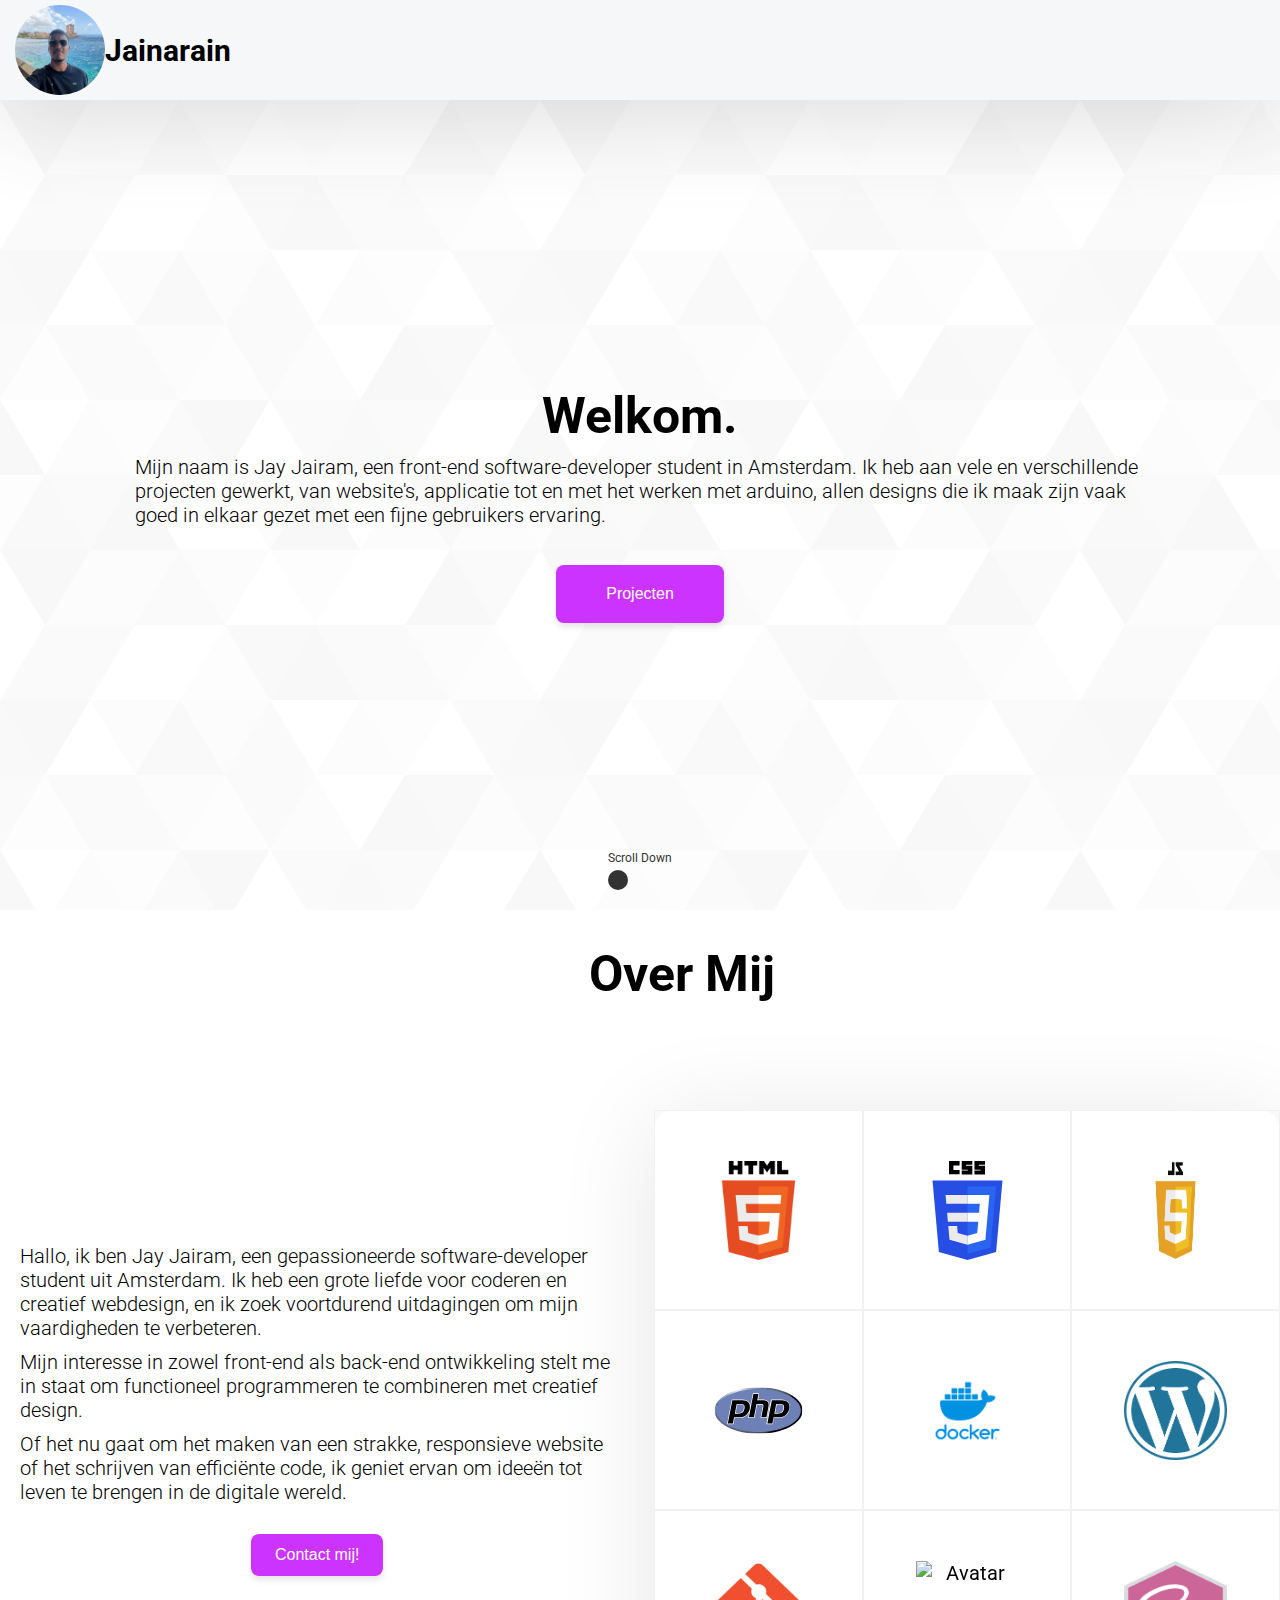
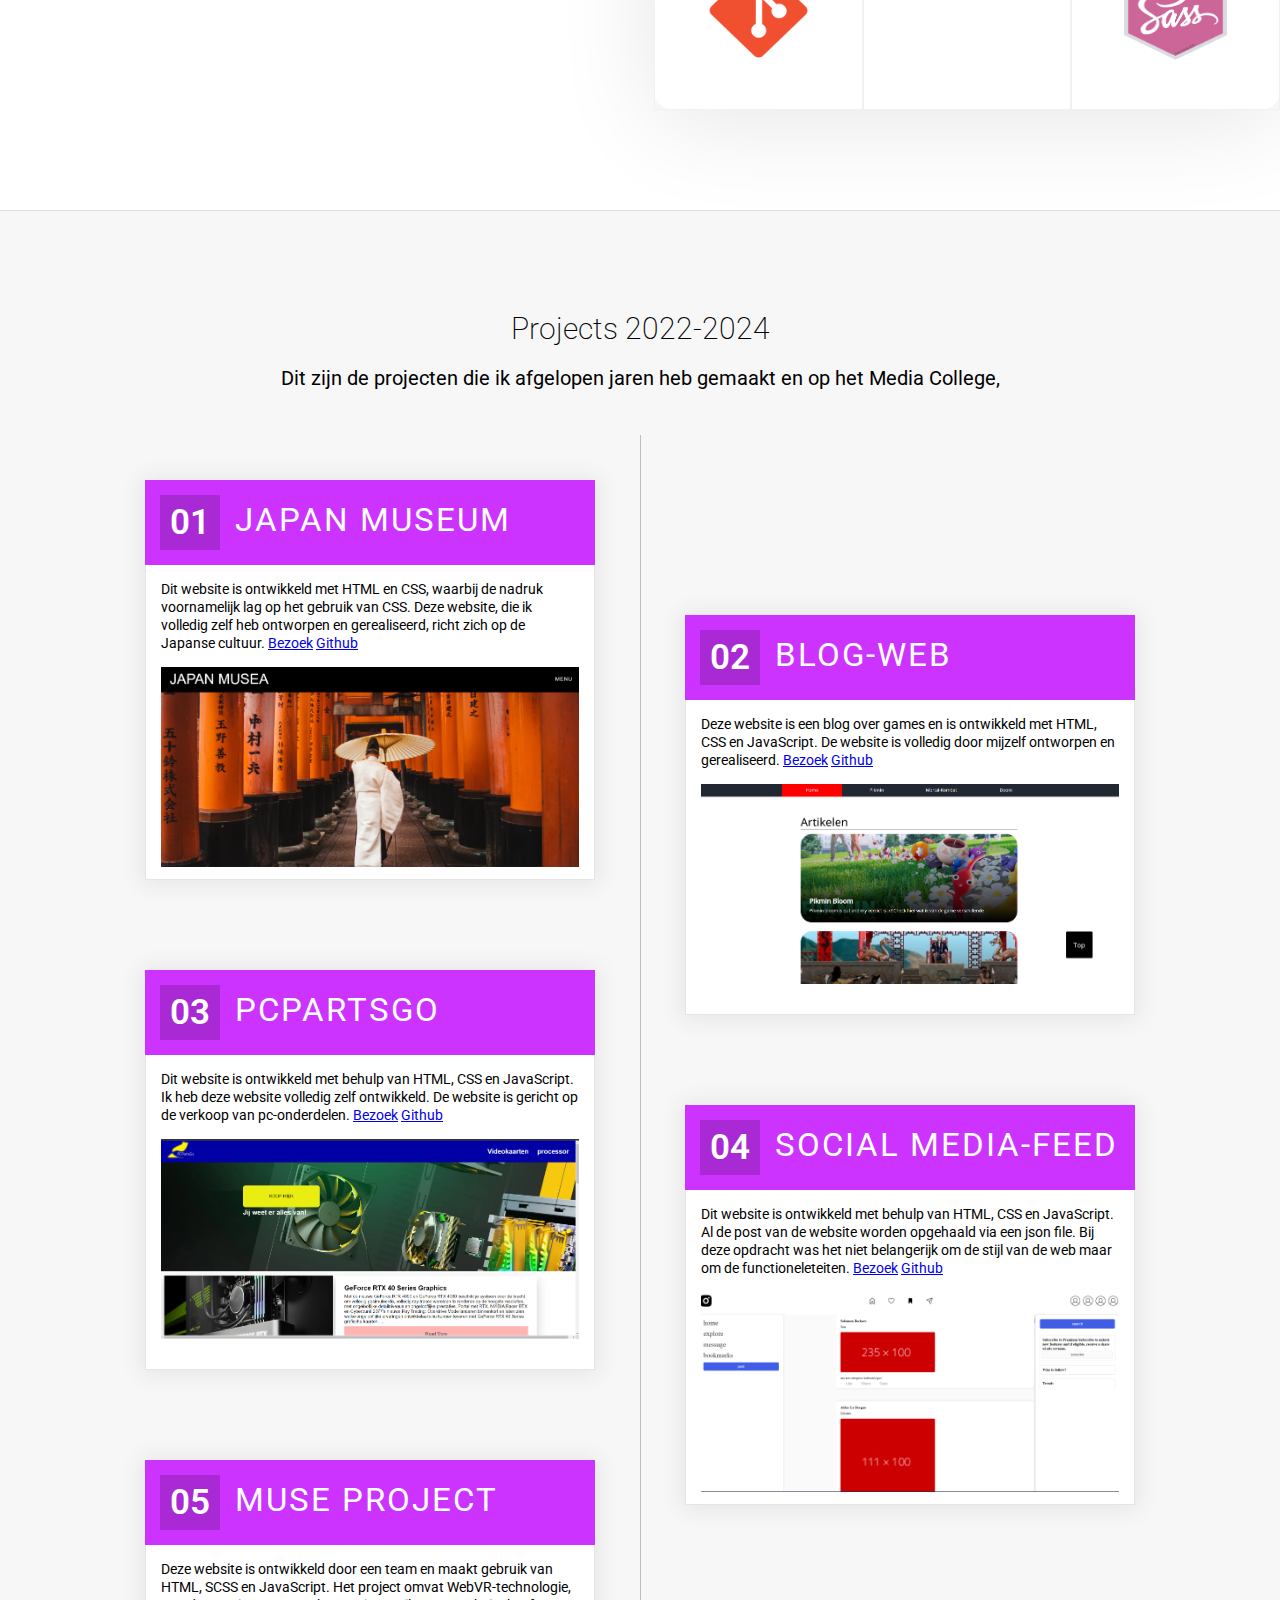
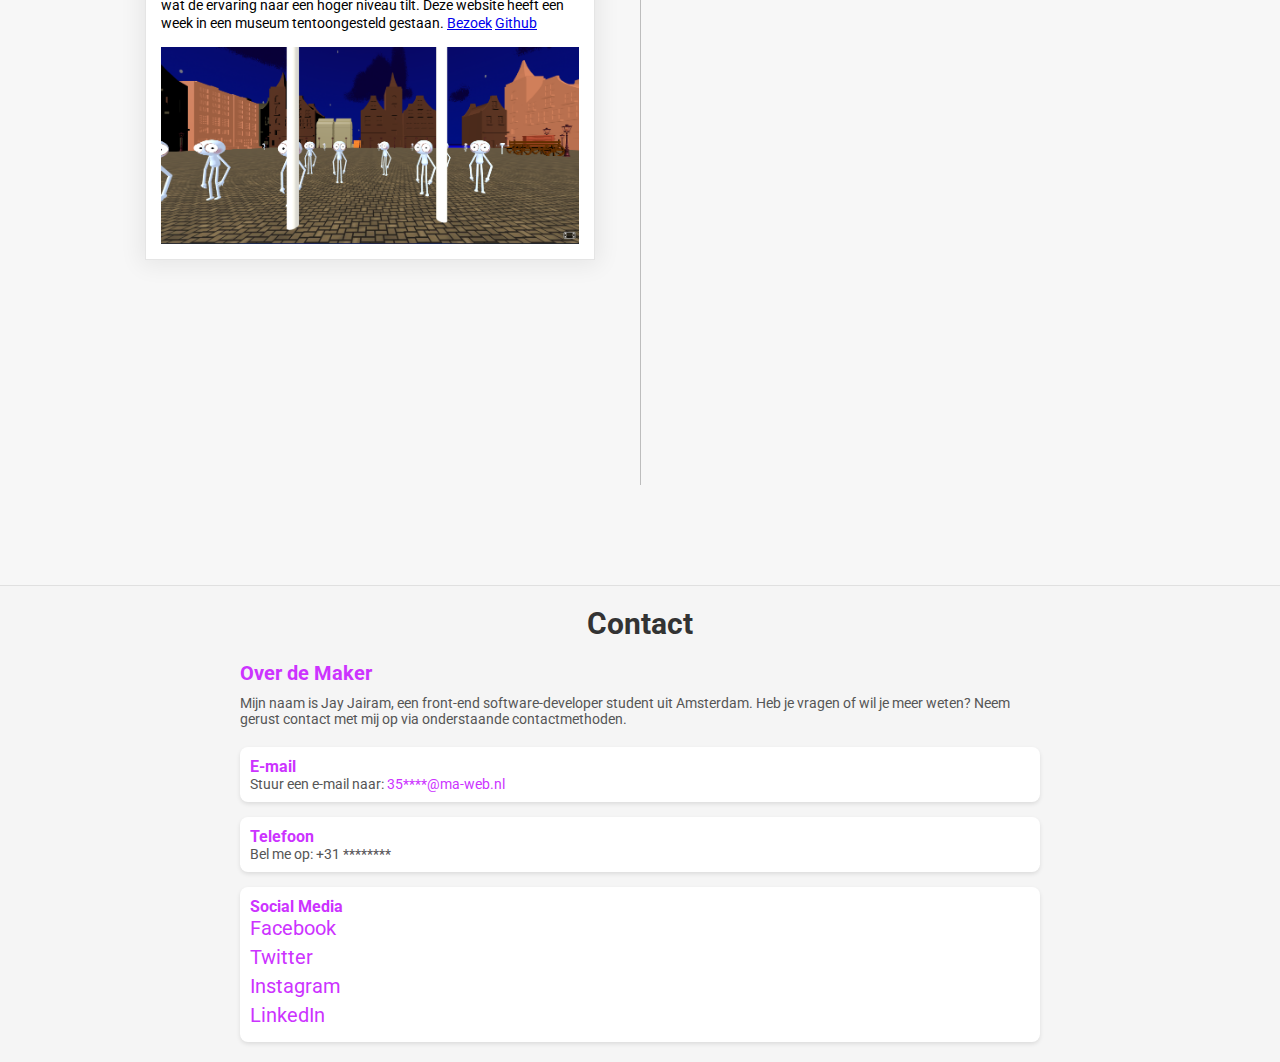
==== JayJairam/index.html @ f165e3ad "update" ====
<!DOCTYPE html>
<html lang="nl">

<head>
    <meta charset="UTF-8">
    <meta name="viewport" content="width=device-width, initial-scale=1.0">
    <title>home</title>
    <link rel="stylesheet" href="style/style.css">
    <link rel="preconnect" href="https://fonts.googleapis.com">
    <link rel="preconnect" href="https://fonts.gstatic.com" crossorigin>
    <link
        href="https://fonts.googleapis.com/css2?family=Roboto:ital,wght@0,100;0,300;0,400;0,500;0,700;0,900;1,100;1,300;1,400;1,500;1,700;1,900&display=swap"
        rel="stylesheet">
    <script defer src="js/app.js"></script>
</head>

<body>
    <header>
        <img class="header--pfpic" src="img/pfpics porto.jpg" alt="">
        <h1 class="header--name">Jainarain</h1>
        <nav>
            <a href="#section1">Home</a>
            <a href="#section2">Over mij</a>
            <a href="#section3">Projecten</a>
            <a href="#section4">Contact</a>
        </nav>
    </header>

    <div class="home-background">
        <section id="section1" class="home">
            <h2 class="home--title">Welkom.</h2>
            <div class="home-txt">
                <p>
                    Mijn naam is Jay Jairam, een front-end software-developer student in Amsterdam.
                    Ik heb aan vele en verschillende projecten gewerkt, van website's,
                    applicatie tot en met het werken met arduino,
                    allen designs die ik maak zijn vaak goed in elkaar gezet met een fijne gebruikers ervaring.
                </p>
            </div>

            <a href="#section3"><button class="home--button">Projecten</button></a>

            <div class="scroll-indicator">
                <span>Scroll Down</span>
                <div class="ball"></div>
            </div>
        </section>
    </div>

    <section id="section2" class="AboutMe">
        <h2 class="AboutMe--title">Over Mij</h2>
        <div class="skills personel-info">
            <p>Hallo, ik ben Jay Jairam,
                een gepassioneerde software-developer student uit Amsterdam.
                Ik heb een grote liefde voor coderen en creatief webdesign,
                en ik zoek voortdurend uitdagingen om mijn vaardigheden te verbeteren.
            </p>
            <p>Mijn interesse in zowel front-end als back-end ontwikkeling stelt me in staat om functioneel programmeren
                te combineren met creatief design.</p>
            <p>Of het nu gaat om het maken van een strakke,
                responsieve website of het schrijven van efficiënte code,
                ik geniet ervan om ideeën tot leven te brengen in de digitale wereld.
            </p>
            <a href="#section4"><button class="AboutMe--button">Contact mij!</button></a>
        </div>

        <div class="skills flipcards">
            <div class="flip-card">
                <div class="flip-card-inner">
                    <div class="flip-card-front">
                        <img src="img/logo/HTML5_logo_and_wordmark.svg.png" alt="Avatar" style="width:50%;height:50%;">
                    </div>
                    <div class="flip-card-back">
                        <div class="progress-circle circle-1"><span>80%</span></div>
                    </div>
                </div>
            </div>
            <div class="flip-card">
                <div class="flip-card-inner">
                    <div class="flip-card-front">
                        <img src="img/logo/CSS3_logo_and_wordmark.svg" alt="Avatar" style="width:50%;height:50%;">
                    </div>
                    <div class="flip-card-back">
                        <div class="progress-circle circle-2"><span>80%</span></div>
                    </div>
                </div>
            </div>
            <div class="flip-card">
                <div class="flip-card-inner">
                    <div class="flip-card-front">
                        <img src="img/logo/JavaScript-Logo.png" alt="Avatar" style="width:50%;height:50%;">
                    </div>
                    <div class="flip-card-back">
                        <div class="progress-circle circle-3"><span>50%</span></div>
                    </div>
                </div>
            </div>
            <div class="flip-card">
                <div class="flip-card-inner">
                    <div class="flip-card-front">
                        <img src="img/logo/php-logo.svg" alt="Avatar" style="width:50%;height:50%;">
                    </div>
                    <div class="flip-card-back">
                        <div class="progress-circle circle-4"><span>45%</span></div>
                    </div>
                </div>
            </div>
            <div class="flip-card">
                <div class="flip-card-inner">
                    <div class="flip-card-front">
                        <img src="img/logo/docker-logo-920x920-sue-v03.png" alt="Avatar" style="width:50%;height:50%;">
                    </div>
                    <div class="flip-card-back">
                        <div class="progress-circle circle-5"><span>50%</span></div>
                    </div>
                </div>
            </div>
            <div class="flip-card">
                <div class="flip-card-inner">
                    <div class="flip-card-front">
                        <img src="img/logo/images.png" alt="Avatar" style="width:50%;height:50%;">
                    </div>
                    <div class="flip-card-back">
                        <div class="progress-circle circle-6"><span>65%</span></div>
                    </div>
                </div>
            </div>
            <div class="flip-card">
                <div class="flip-card-inner">
                    <div class="flip-card-front">
                        <img src="img/logo/Git_icon.svg.png" alt="Avatar" style="width:50%;height:50%;">
                    </div>
                    <div class="flip-card-back">
                        <div class="progress-circle circle-7"><span>80%</span></div>
                    </div>
                </div>
            </div>
            <div class="flip-card">
                <div class="flip-card-inner">
                    <div class="flip-card-front">
                        <img src="/img/logo/react.png" alt="Avatar" style="width:50%;height:50%;">
                    </div>
                    <div class="flip-card-back">
                        <div class="progress-circle circle-8"><span>50%</span></div>
                    </div>
                </div>
            </div>
            <div class="flip-card">
                <div class="flip-card-inner">
                    <div class="flip-card-front">
                        <img src="img/logo/images (1).png" alt="Avatar" style="width:50%;height:50%;">
                    </div>
                    <div class="flip-card-back">
                        <div class="progress-circle circle-9"><span>80%</span></div>
                    </div>
                </div>
            </div>
        </div>
    </section>

    <section id=timeline>
        <h1>Projects 2022-2024</h1>
        <p class="leader">Dit zijn de projecten die ik afgelopen jaren heb gemaakt en op het Media College, </p>
        <div class="demo-card-wrapper">
            <div class="demo-card demo-card--step1">
                <div class="head">
                    <div class="number-box">
                        <span>01</span>
                    </div>
                    <h2> Japan museum</h2>
                </div>
                <div class="body">
                    <p>Dit website is ontwikkeld met HTML en CSS,
                        waarbij de nadruk voornamelijk lag op het gebruik van CSS.
                        Deze website, die ik volledig zelf heb ontworpen en gerealiseerd,
                        richt zich op de Japanse cultuur.
                        <a href="https://35229.hosts2.ma-cloud.nl/Landingpage/" target="_blank">Bezoek</a>
                        <a href="https://github.com/JayJairam/Front-end-Skills" target="_blank">Github</a>
                    </p>
                    <img src="img/projectenimg/japanmusea.png" alt="Graphic">
                </div>
            </div>

            <div class="demo-card demo-card--step2">
                <div class="head">
                    <div class="number-box">
                        <span>02</span>
                    </div>
                    <h2> Blog-web</h2>
                </div>
                <div class="body">
                    <p>Deze website is een blog over games en is ontwikkeld met HTML,
                        CSS en JavaScript. De website is volledig door mijzelf ontworpen en gerealiseerd.
                        <a href="https://35229.hosts2.ma-cloud.nl/Blog/" target="_blank">Bezoek</a>
                        <a href="https://github.com/JayJairam/Front-end-Skills" target="_blank">Github</a>
                    </p>
                    <img src="img/projectenimg/blog.png" alt="Graphic">
                </div>
            </div>

            <div class="demo-card demo-card--step3">
                <div class="head">
                    <div class="number-box">
                        <span>03</span>
                    </div>
                    <h2>Pcpartsgo</h2>
                </div>
                <div class="body">
                    <p>Dit website is ontwikkeld met behulp van HTML, CSS en JavaScript.
                        Ik heb deze website volledig zelf ontwikkeld.
                        De website is gericht op de verkoop van pc-onderdelen.
                        <a href="https://35229.hosts2.ma-cloud.nl/Pcpartsgo/" target="_blank">Bezoek</a>
                        <a href="https://github.com/JayJairam/webshop" target="_blank">Github</a>
                    </p>
                    <img src="img/projectenimg/pcparts.png" alt="Graphic">
                </div>
            </div>

            <div class="demo-card demo-card--step4">
                <div class="head">
                    <div class="number-box">
                        <span>04</span>
                    </div>
                    <h2>Social media-feed</h2>
                </div>
                <div class="body">
                    <p>Dit website is ontwikkeld met behulp van HTML, CSS en JavaScript.
                        Al de post van de website worden opgehaald via een json file.
                        Bij deze opdracht was het niet belangerijk om de stijl van de web maar om de functioneleteiten.
                        <a href="https://35229.hosts2.ma-cloud.nl/socialmediaweb/" target="_blank">Bezoek</a>
                        <a href="https://github.com/JayJairam/Jitter" target="_blank">Github</a>
                    </p>
                    <img src="img/projectenimg/jitter.png" alt="Graphic">
                </div>
            </div>

            <div class="demo-card demo-card--step5">
                <div class="head">
                    <div class="number-box">
                        <span>05</span>
                    </div>
                    <h2>Muse Project</h2>
                </div>
                <div class="body">
                    <p>Deze website is ontwikkeld door een team en maakt gebruik van HTML,
                        SCSS en JavaScript. Het project omvat WebVR-technologie,
                        wat de ervaring naar een hoger niveau tilt.
                        Deze website heeft een week in een museum tentoongesteld gestaan.
                        <a href="https://35229.hosts2.ma-cloud.nl/museweb/index.html" target="_blank">Bezoek</a>
                        <a href="https://github.com/seanras02/MUSE" target="_blank">Github</a>
                    </p>
                    <img src="img/projectenimg/muse.png" alt="Graphic">
                </div>
            </div>



        </div>
    </section>

    <section id="section4" class="contact">
        <h2 class="contact--title">Contact</h2>
        <div class="contact-info">
            <div class="contact-details">
                <h3>Over de Maker</h3>
                <p>Mijn naam is Jay Jairam, een front-end software-developer student uit Amsterdam. Heb je vragen of wil
                    je meer weten? Neem gerust contact met mij op via onderstaande contactmethoden.</p>
            </div>
            <div class="contact-methods">
                <div class="contact-method">
                    <h3>E-mail</h3>
                    <p>Stuur een e-mail naar: <a href="35****@ma-web.nl">35****@ma-web.nl</a></p>
                </div>
                <div class="contact-method">
                    <h3>Telefoon</h3>
                    <p>Bel me op: +31 ********</p>
                </div>
                <div class="contact-method">
                    <h3>Social Media</h3>
                    <ul>
                        <li><a href="https://facebook.com/jayjairam" target="_blank"
                                rel="noopener noreferrer">Facebook</a></li>
                        <li><a href="https://twitter.com/jayjairam" target="_blank"
                                rel="noopener noreferrer">Twitter</a></li>
                        <li><a href="https://instagram.com/jayjairam" target="_blank"
                                rel="noopener noreferrer">Instagram</a></li>
                        <li><a href="https://linkedin.com/in/jayjairam" target="_blank"
                                rel="noopener noreferrer">LinkedIn</a></li>
                    </ul>
                </div>
            </div>
        </div>
    </section>


</body>

</html>
---- JayJairam/style/style.css ----
/* Media Queries */
@media (min-width: 320px) { /* mq-xs */ }
@media (min-width: 480px) { /* mq-sm */ }
@media (min-width: 720px) { /* mq-md */ }
@media (min-width: 1000px) { /* mq-lg */ }

/* Variables */
:root {
  --background: #f7f7f7;
  --box-shadow: 0px 1px 22px 4px rgba(0, 0, 0, 0.07);
  --border: 1px solid rgba(191, 191, 191, 0.4);
  --items: 5;
  --rows: 3; /* ceil(5/2) */
  --card-height: 400px;
  --card-width: 450px;
  --inner-margin: 15px;
  --number-size: 35px;
  --stagger: 180px;
  --outer-margin: 90px;
  --marker-size: 9px;
  --steps-color: #46b8e9;
  --timeline-color: #bdbdbd;
  --container-height: calc(var(--rows) * (var(--card-height) + var(--outer-margin)) + var(--stagger));
  --container-width: calc(var(--card-width)*2 + var(--outer-margin)*3);
  --head-height: calc(var(--number-size) + 50px);
  --body-height: calc(var(--card-height) - var(--head-height));
  --marker-dist: calc(var(--card-width) + var(--outer-margin)/2 - var(--marker-size)/2);
  --color1: #cc33ff;
  --color2: #3ee9d1;
  --color3: #ce43eb;
  --color4: #4d92eb;
}




*,
*::before,
*::after {
  padding: 0;
  margin: 0;
  box-sizing: border-box;
}

html {
  font-size: 62.5%;
  font-family: "Roboto", sans-serif;
  font-weight: 400;
  font-style: normal;
  scroll-behavior: smooth;
}

body {
  font-size: 2rem;
  /* background: ; */
}

/* ------------------------------------------------------------- */
header {
  background-color: #F5F7F8;
  color: black;
  font-size: 2rem;
  display: flex;
  justify-content: space-between;
  align-items: center;
  width: 100%;
  height: 10rem;
  padding: 1.5rem;
  box-shadow: 0 10px 100px rgba(0, 0, 0, 0.2);
}

nav {
  margin-top: 10px;
}

nav a {
  color: black;
  margin: 0 15px;
  text-decoration: none;
  font-size: 2rem;
  font-weight: 300;
}

nav a:hover {
  text-decoration: underline;
}

.header--name {
  padding-right: 105rem;
  font-size: 3rem;
}

.header--pfpic {
  width: 9rem;
  height: 9rem;
  border-radius: 50%;
  object-fit: cover;

}


/* ------------------------------------------------------------- */
.home-background {
  width: 100%;
  height: 81rem;
  position: relative;
  z-index: 0;
}

.home--title{
  font-size: 5rem;
}

.home-txt{
  width: 101rem;
  height: 10rem;
  font-weight: 300;
}


.home-background::before {
  content: "";
  position: absolute;
  top: 0;
  left: 0;
  width: 100%;
  height: 100%;
  background-image: url("../img/background-main.svg");
  background-size: cover;
  background-position: center;
  background-repeat: no-repeat;
  opacity: 0.25;
  z-index: -1;
}

.home {
  width: 100%;
  height: 100%;
  position: relative;
  display: flex;
  justify-content: center;
  align-items: center;
  flex-direction: column;
  gap: 1rem;
  z-index: 1;
}

.home>* {
  position: relative;
  z-index: 2;
}

.home--button {
  background-color: #cc33ff;
  color: white;
  border: none;
  border-radius: 8px;
  padding: 20px 50px;
  font-size: 16px;
  font-weight: 500;
  cursor: pointer;
  transition: background-color 0.3s ease, box-shadow 0.3s ease;
  box-shadow: 0 4px 6px rgba(0, 0, 0, 0.1);
}

.home--button:hover {
  background-color: #d24dff;
  box-shadow: 0 6px 8px rgba(0, 0, 0, 0.15);
}

.home--button:active {
  background-color: #d966ff;
  box-shadow: 0 3px 5px rgba(0, 0, 0, 0.2);
}

.home--button:focus {
  outline: none;
}



.home-contacten{
  width: 10rem;
  height: 10rem;
  background: red;
}

/* bouncy ball */
.scroll-indicator {
  position: absolute;
  bottom: 2rem;
  left: 50%;
  transform: translateX(-50%);
  text-align: center;
  font-size: 1rem;
  color: #333;
  cursor: pointer;
  animation: bounce 2s infinite;
}

.scroll-indicator span {
  display: block;
  margin-bottom: 0.5rem;
  font-size: 1.2rem;
}


.scroll-indicator .ball {
  width: 20px;
  height: 20px;
  background-color: #333;
  border-radius: 50%;
  animation: ball-bounce 1.5s infinite;
}


@keyframes ball-bounce {

  0%,
  20%,
  50%,
  80%,
  100% {
    transform: translateY(0);
  }

  40% {
    transform: translateY(15px);
  }

  60% {
    transform: translateY(7px);
  }
}

@keyframes bounce {

  0%,
  20%,
  50%,
  80%,
  100% {
    transform: translateX(-50%) translateY(0);
  }

  40% {
    transform: translateX(-50%) translateY(-10px);
  }

  60% {
    transform: translateX(-50%) translateY(-5px);
  }
}

/* ------------------------------------------------------------- */
.AboutMe {
  width: 100%;
  height: 90rem;
  display: flex;
  justify-content: center;
  align-items: flex-start;
  gap: 2rem;
  padding-top: 20rem;
}

.skills{
  width: 80rem;
  height: 60rem;
  border-radius: 2rem;
}

.AboutMe--title{
  position: absolute;
  left: 46%;
  top: 105%;
  /* border: #cc33ff;
  border-style: outset; */
  border-radius: 1rem;
  font-size: 5rem;
}

.personel-info{
  display: flex;
  justify-content: center;
  align-items: center;
  gap: 1rem;
  flex-direction: column;
  padding: 2rem;
  font-weight: 300;
}

.AboutMe--button{
  background-color: #cc33ff;
  color: white;
  border: none;
  border-radius: 8px;
  padding: 12px 24px;
  font-size: 16px;
  font-weight: 500;
  cursor: pointer;
  transition: background-color 0.3s ease, box-shadow 0.3s ease;
  box-shadow: 0 4px 6px rgba(0, 0, 0, 0.1);
  margin-top: 2rem;
}

.AboutMe--button:hover {
  background-color: #d24dff;
  box-shadow: 0 6px 8px rgba(0, 0, 0, 0.15);
}

.AboutMe--button:active {
  background-color: #d966ff;
  box-shadow: 0 3px 5px rgba(0, 0, 0, 0.2);
}

.AboutMe--button:focus {
  outline: none;
}

.flipcards {
  display: grid;
  grid-template-columns: repeat(3, 1fr); 
  justify-content: center; 
  box-shadow: 0 10px 100px rgba(0, 0, 0, 0.1);
}

.flip-card {
  background-color: transparent;
  width: 100%; 
  max-width: 300px; 
  height: 200px; 
  border: 1px solid #f1f1f1;
  perspective: 1000px;
}

.flip-card-inner {
  position: relative;
  width: 100%;
  height: 100%;
  text-align: center;
  transition: transform 0.8s;
  transform-style: preserve-3d;
}


.flip-card:hover .flip-card-inner {
  transform: rotateY(180deg);
}

.flip-card-front, .flip-card-back {
  position: absolute;
  width: 100%;
  height: 100%;
  -webkit-backface-visibility: hidden; 
  backface-visibility: hidden;
}

.flip-card-front {
  color: black;
  display: flex;
  justify-content: center;
  align-items: center;
}

.flip-card-back {
  transform: rotateY(180deg);
  display: flex;
  justify-content: center;
  align-items: center;
}


.progress-circle {
  position: relative;
  width: 150px;
  height: 150px;
  border-radius: 50%;
  display: flex;
  justify-content: center;
  align-items: center;
}

.progress-circle span {
  position: absolute;
  font-size: 24px;
  font-weight: 300;
  color: black;
}


.circle-1 {
  background: conic-gradient(#cc33ff 0% 80%, #ddd 80% 100%);
}


.circle-2 {
  background: conic-gradient(#cc33ff 0% 80%, #ddd 80% 100%);
}

.circle-3 {
  background: conic-gradient(#cc33ff 0% 50%, #ddd 50% 100%);
}

.circle-4 {
  background: conic-gradient(#cc33ff 0% 45%, #ddd 45% 100%);
}

.circle-5 {
  background: conic-gradient(#cc33ff 0% 50%, #ddd 50% 100%);
}

.circle-6 {
  background: conic-gradient(#cc33ff 0% 65%, #ddd 65% 100%);
}

.circle-7 {
  background: conic-gradient(#cc33ff 0% 80%, #ddd 80% 100%);
}

.circle-8 {
  background: conic-gradient(#cc33ff 0% 50%, #ddd 50% 100%);
}

.circle-9 {
  background: conic-gradient(#cc33ff 0% 80%, #ddd 80% 100%);
}



/* ------------------------------------------------------------- */
/* .projecten{
  width: 100%;
  height: 90rem;
  display: flex;
  justify-content: center;
  align-items: center;
  gap: 2rem;
  padding: 2rem;
}

.projecten--title{
  position: absolute;
  left: 46%;
  top: 200%;
  border: #cc33ff;
  border-style: outset;
  border-radius: 1rem;
  font-size: 5rem;
}

.projecten--box{
  width: 40rem;
  height: 50rem;
  border-radius: 2rem;
  box-shadow: 0 10px 100px rgba(0, 0, 0, 0.1);
  padding: 1rem;
}

.projecten--box img{
  width: 100%;
  height: 50%;
  object-fit: contain;
  
}

.projecten--box p{
  width: 100%;
  height: 40%;
  font-weight: 300;
}

.projecten-button{
  text-decoration: none;
  color: white;
  font-weight: 300;
  font-size: 1.7rem;
  background-color: #cc33ff;
  padding: 14px 14px;
  border-radius: 2rem;
} */



/* ------------------------------------------------------------- */


/* Arrow & Marker Placeholders */
@media (min-width: 1000px) {
  .arrow {
    position: absolute;
    content: "";
    width: 0;
    height: 0;
    border-top: 15px solid transparent;
    border-bottom: 15px solid transparent;
  }

  .marker {
    position: absolute;
    content: "";
    width: var(--marker-size);
    height: var(--marker-size);
    background-color: var(--timeline-color);
    border-radius: var(--marker-size);
    box-shadow: 0px 0px 2px 8px var(--background);
  }
}

/* Counter for demo cards */
.demo-card:nth-child(odd) {
  order: 1;
}

.demo-card:nth-child(even) {
  order: 4;
}

/* Box Sizing */
* {
  box-sizing: border-box;
}

#timeline {
  padding: 100px 0;
  background: var(--background);
  border-top: var(--border);
  border-bottom: var(--border);
}

#timeline h1 {
  text-align: center;
  font-size: 3rem;
  font-weight: 200;
  margin-bottom: 20px;
}

#timeline p.leader {
  text-align: center;
  max-width: 90%;
  margin: auto;
  margin-bottom: 45px;
}

.demo-card-wrapper {
  position: relative;
  margin: auto;
}

@media (min-width: 1000px) {
  .demo-card-wrapper {
    display: flex;
    flex-flow: column wrap;
    width: var(--container-width);
    height: var(--container-height);
    margin: 0 auto;
  }

  .demo-card-wrapper::after {
    z-index: 1;
    content: "";
    position: absolute;
    top: 0;
    bottom: 0;
    left: 50%;
    border-left: var(--border);
    border-left: 1px solid var(--timeline-color);
  }
}

.demo-card {
  position: relative;
  display: block;
  margin: 10px auto 80px;
  max-width: 94%;
  z-index: 2;
}

@media (min-width: 480px) {
  .demo-card {
    max-width: 60%;
    box-shadow: var(--box-shadow);
  }
}

@media (min-width: 720px) {
  .demo-card {
    max-width: 40%;
  }
}

@media (min-width: 1000px) {
  .demo-card {
    max-width: var(--card-width);
    height: var(--card-height);
    margin: var(--outer-margin);
    margin-top: calc(var(--outer-margin) / 2);
    margin-bottom: calc(var(--outer-margin) / 2);
  }

  .demo-card:nth-child(odd) {
    margin-right: calc(var(--outer-margin) / 2);
  }

  .demo-card:nth-child(odd) .head::after {
    border-left-width: 15px;
    border-left-style: solid;
    left: 100%;
  }

  .demo-card:nth-child(odd) .head::before {
    left: calc(var(--marker-dist) + 1px);
  }

  .demo-card:nth-child(even) {
    margin-left: calc(var(--outer-margin) / 2);
  }

  .demo-card:nth-child(even) .head::after {
    border-right-width: 15px;
    border-right-style: solid;
    right: 100%;
  }

  .demo-card:nth-child(even) .head::before {
    right: calc(var(--marker-dist) - 1px);
  }

  .demo-card:nth-child(2) {
    margin-top: var(--stagger);
  }
}

.demo-card .head {
  position: relative;
  display: flex;
  align-items: center;
  color: #fff;
  font-weight: 400;
}

.demo-card .head .number-box {
  display: inline;
  float: left;
  margin: var(--inner-margin);
  padding: 10px;
  font-size: var(--number-size);
  line-height: var(--number-size);
  font-weight: 600;
  background: rgba(0, 0, 0, 0.17);
}

.demo-card .head h2 {
  text-transform: uppercase;
  font-size: 1.3rem;
  font-weight: inherit;
  letter-spacing: 2px;
  margin: 0;
  padding-bottom: 6px;
  line-height: 1rem;
}

@media (min-width: 480px) {
  .demo-card .head h2 {
    font-size: 165%;
    line-height: 1.2rem;
  }
}

.demo-card .head h2 span {
  display: block;
  font-size: 0.6rem;
}

@media (min-width: 480px) {
  .demo-card .head h2 span {
    font-size: 0.8rem;
  }
}

.demo-card .body {
  background: #fff;
  border: var(--border);
  border-top: 0;
  padding: var(--inner-margin);
}

@media (min-width: 1000px) {
  .demo-card .body {
    height: var(--body-height);
  }
}

.demo-card .body p {
  font-size: 14px;
  line-height: 18px;
  margin-bottom: var(--inner-margin);
}

.demo-card .body img {
  display: block;
  width: 100%;
}

/* Steps */
.demo-card--step1 {
  background-color: var(--color1);
}

.demo-card--step2 {
  background-color: var(--color1);
}

.demo-card--step3 {
  background-color: var(--color1);
}

.demo-card--step4 {
  background-color: var(--color1);
}

.demo-card--step5 {
  background-color: var(--color1);
}




/* ------------------------------------------------------------- */
.contact {
  width: 100%;
  padding: 2rem;
  background-color: #f5f5f5;
  display: flex;
  flex-direction: column;
  align-items: center;
}

.contact--title {
  font-size: 3rem;
  margin-bottom: 2rem;
  color: #333;
}

.contact-info {
  width: 100%;
  max-width: 800px;
}

.contact-details h3 {
  font-size: 2rem;
  color: #cc33ff;
  margin-bottom: 1rem;
}

.contact-details p {
  font-size: 1.4rem;
  color: #555;
  margin-bottom: 2rem;
}

.contact-methods {
  display: flex;
  flex-direction: column;
  gap: 1.5rem;
}

.contact-method {
  background-color: #fff;
  border-radius: 8px;
  padding: 1rem;
  box-shadow: 0 2px 4px rgba(0, 0, 0, 0.1);
}

.contact-method h3 {
  font-size: 1.6rem;
  color: #cc33ff;
}

.contact-method p {
  font-size: 1.4rem;
  color: #555;
}

.contact-method a {
  color: #cc33ff;
  text-decoration: none;
}

.contact-method a:hover {
  text-decoration: underline;
}

.contact-method ul {
  list-style: none;
  padding: 0;
}

.contact-method li {
  margin-bottom: 0.5rem;
}

.contact-method li a {
  color: #cc33ff;
}

.contact-method li a:hover {
  text-decoration: underline;
}
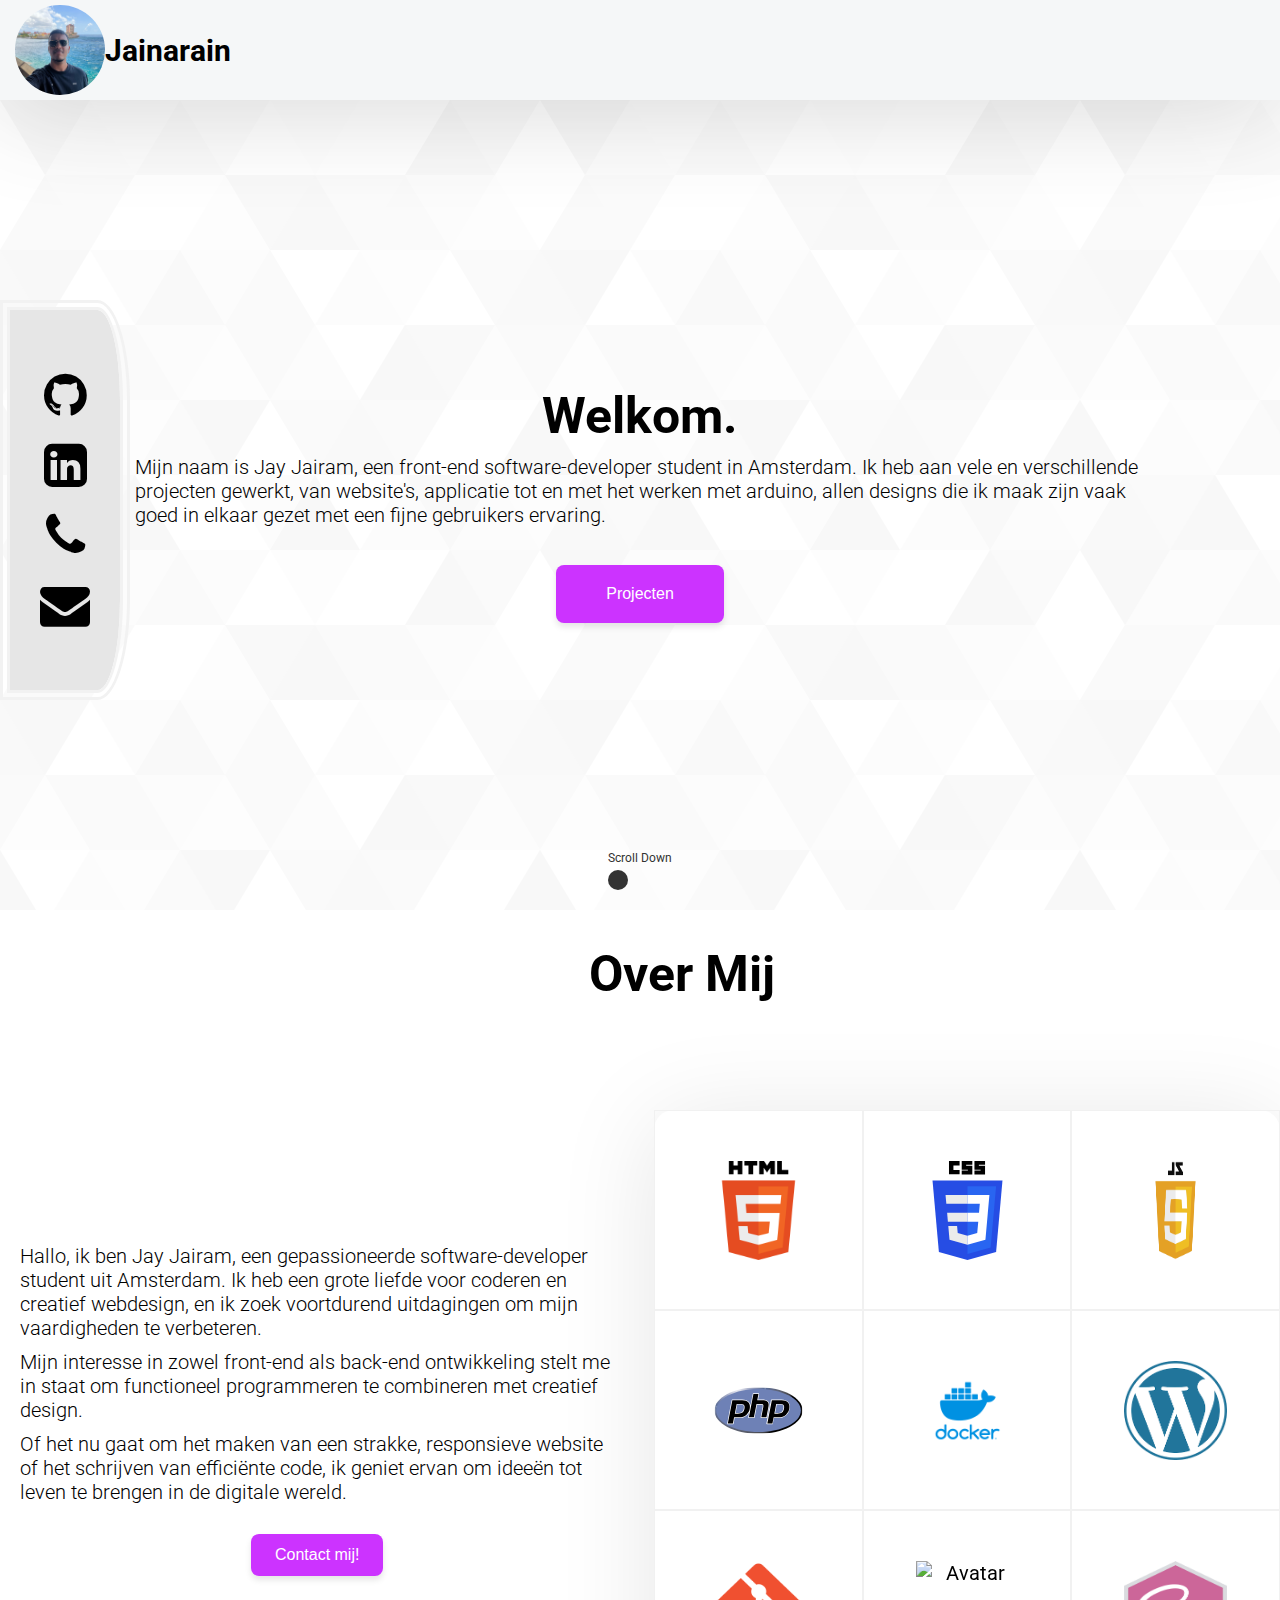
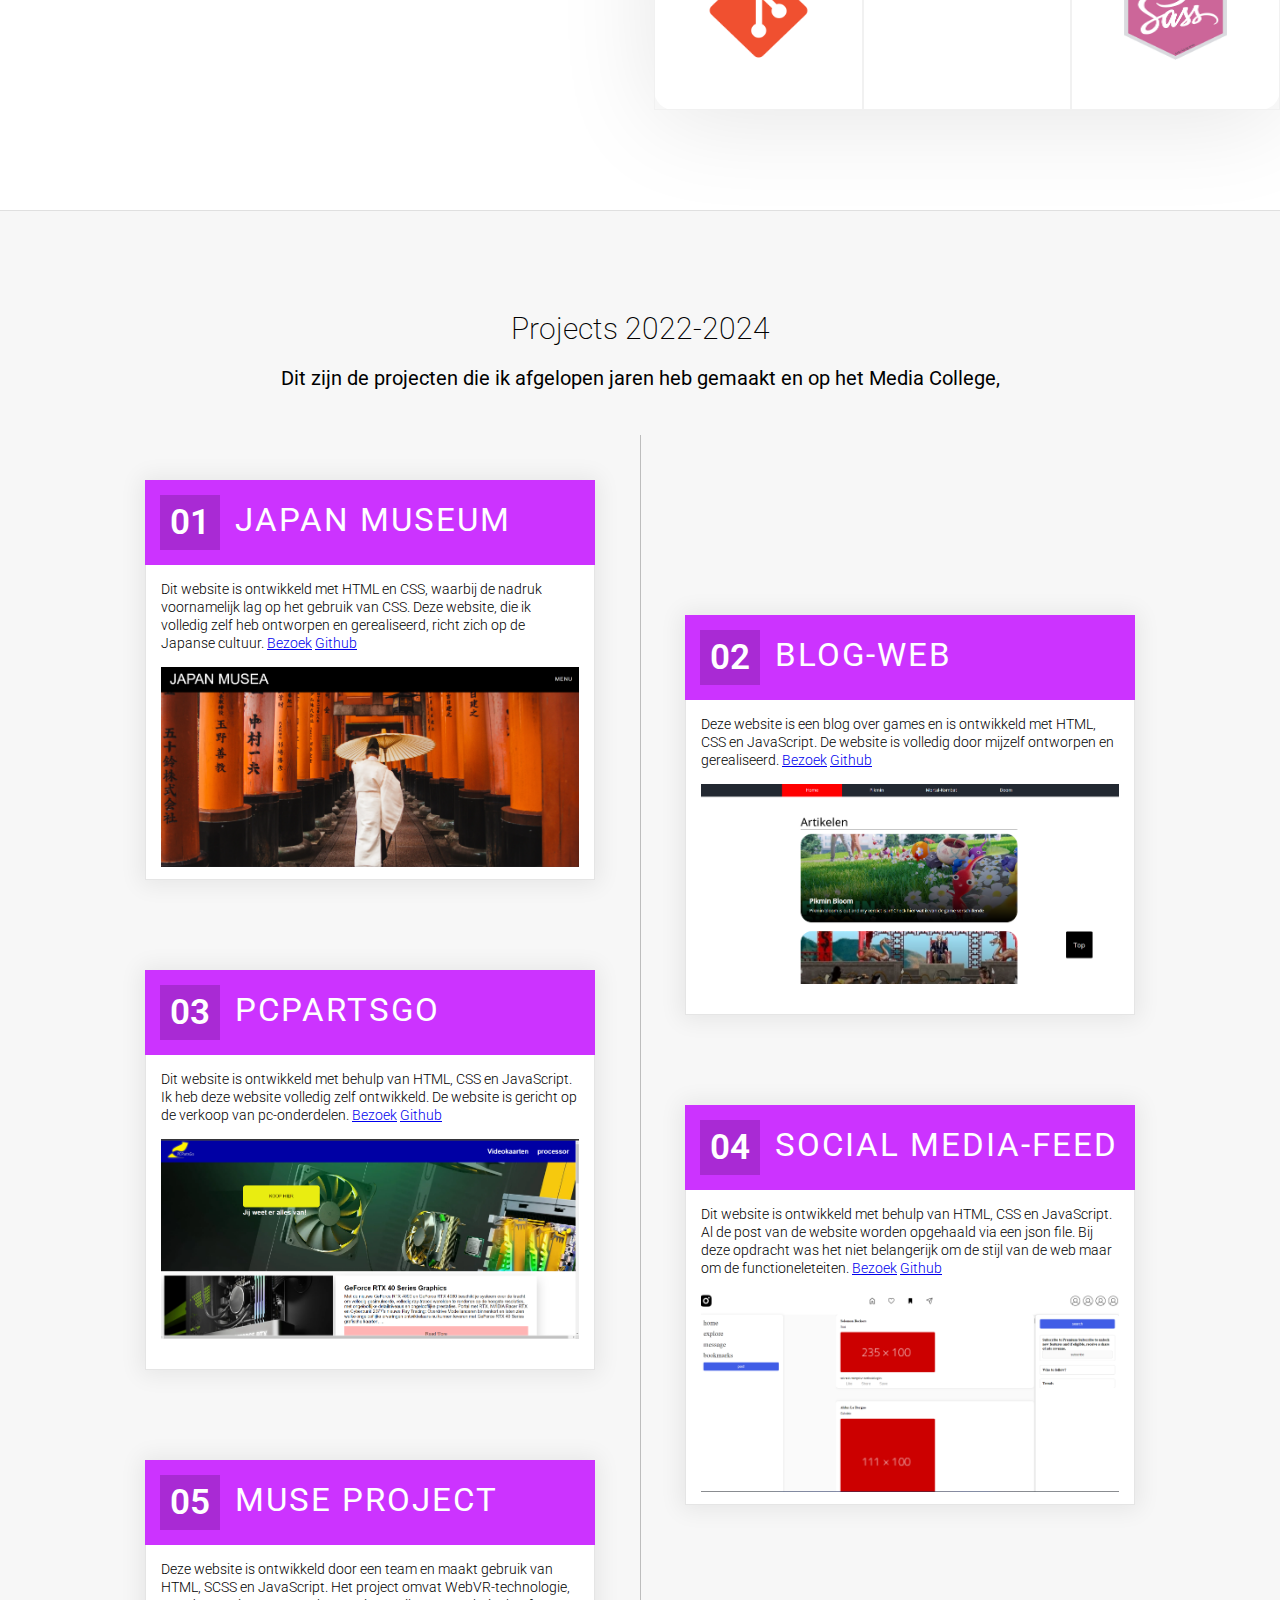
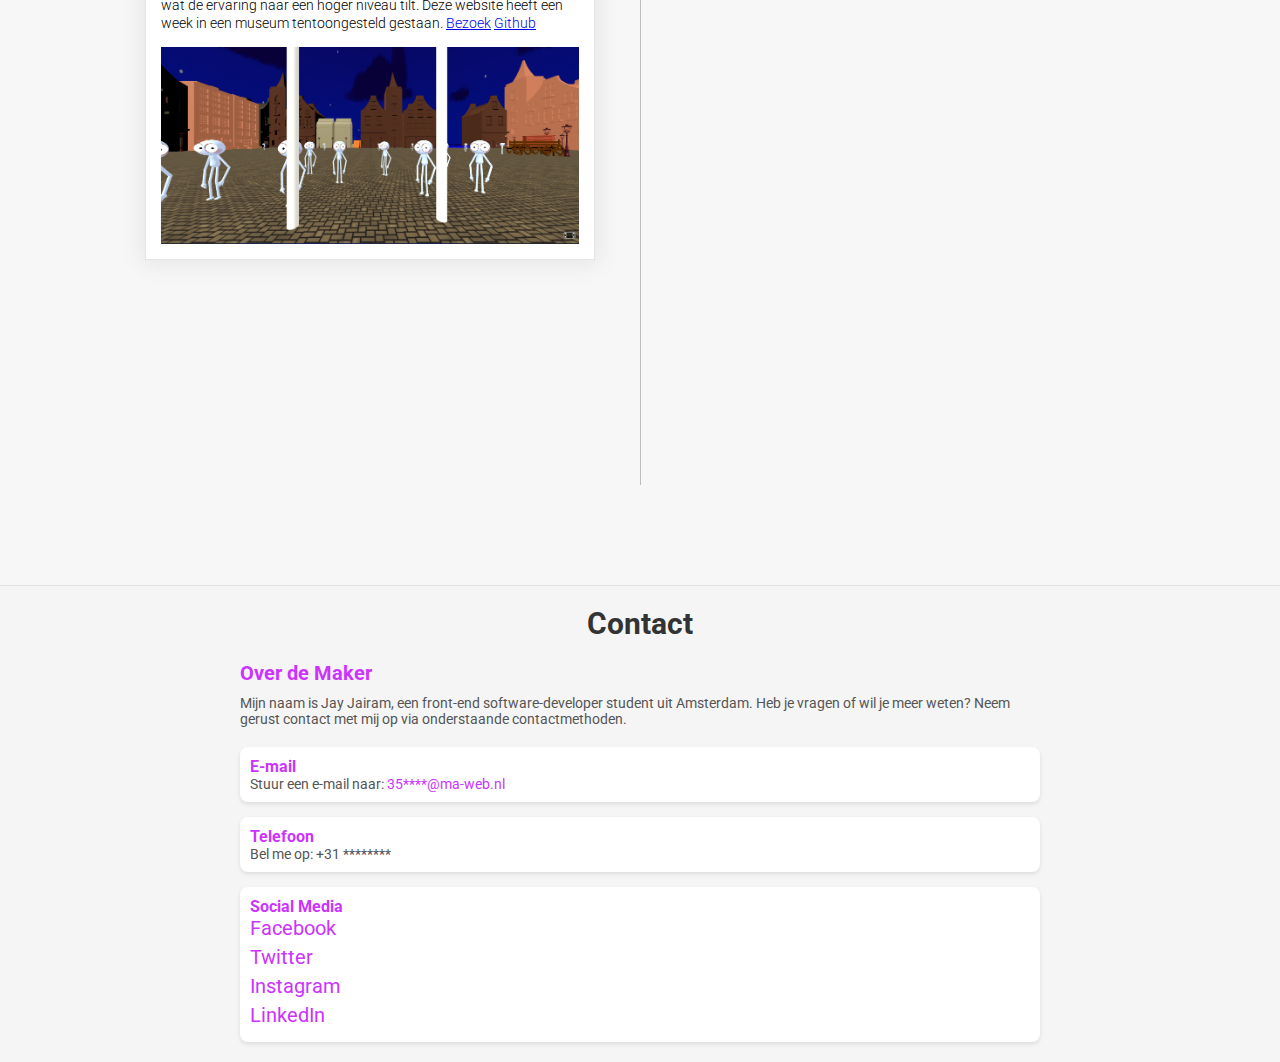
==== commit 304a0a6d: "social tab" ====
--- a/JayJairam/index.html
+++ b/JayJairam/index.html
@@ -8,6 +8,7 @@
     <link rel="stylesheet" href="style/style.css">
     <link rel="preconnect" href="https://fonts.googleapis.com">
     <link rel="preconnect" href="https://fonts.gstatic.com" crossorigin>
+    <link rel="stylesheet" href="https://cdnjs.cloudflare.com/ajax/libs/font-awesome/4.7.0/css/font-awesome.min.css">
     <link
         href="https://fonts.googleapis.com/css2?family=Roboto:ital,wght@0,100;0,300;0,400;0,500;0,700;0,900;1,100;1,300;1,400;1,500;1,700;1,900&display=swap"
         rel="stylesheet">
@@ -27,6 +28,12 @@
     </header>
 
     <div class="home-background">
+        <div class="boxexample">
+            <i class="fa fa-github" style="font-size:50px"></i>
+            <i class="fa fa-linkedin-square" style="font-size:50px"></i>
+            <i class="fa fa-phone" style="font-size:50px"></i>
+            <i class="fa fa-envelope" style="font-size:50px"></i>
+        </div>
         <section id="section1" class="home">
             <h2 class="home--title">Welkom.</h2>
             <div class="home-txt">
--- a/JayJairam/style/style.css
+++ b/JayJairam/style/style.css
@@ -1,8 +1,19 @@
 /* Media Queries */
-@media (min-width: 320px) { /* mq-xs */ }
-@media (min-width: 480px) { /* mq-sm */ }
-@media (min-width: 720px) { /* mq-md */ }
-@media (min-width: 1000px) { /* mq-lg */ }
+@media (min-width: 320px) {
+  /* mq-xs */
+}
+
+@media (min-width: 480px) {
+  /* mq-sm */
+}
+
+@media (min-width: 720px) {
+  /* mq-md */
+}
+
+@media (min-width: 1000px) {
+  /* mq-lg */
+}
 
 /* Variables */
 :root {
@@ -10,7 +21,8 @@
   --box-shadow: 0px 1px 22px 4px rgba(0, 0, 0, 0.07);
   --border: 1px solid rgba(191, 191, 191, 0.4);
   --items: 5;
-  --rows: 3; /* ceil(5/2) */
+  --rows: 3;
+  /* ceil(5/2) */
   --card-height: 400px;
   --card-width: 450px;
   --inner-margin: 15px;
@@ -107,11 +119,11 @@
   z-index: 0;
 }
 
-.home--title{
+.home--title {
   font-size: 5rem;
 }
 
-.home-txt{
+.home-txt {
   width: 101rem;
   height: 10rem;
   font-weight: 300;
@@ -179,7 +191,7 @@
 
 
 
-.home-contacten{
+.home-contacten {
   width: 10rem;
   height: 10rem;
   background: red;
@@ -252,6 +264,24 @@
   }
 }
 
+.boxexample {
+  position: absolute;
+  top: 200px;
+  width: 13rem;
+  height: 40rem;
+  background: #e6e6e6;
+  border-top-right-radius: 25%;
+  border-bottom-right-radius: 25%;
+  border:  #f2f2f2 10px double;
+  background-clip: content-box;
+  display: flex;
+  justify-content: center;
+  align-items: center;
+  flex-direction: column;
+  gap: 2rem;
+}
+
+
 /* ------------------------------------------------------------- */
 .AboutMe {
   width: 100%;
@@ -263,13 +293,13 @@
   padding-top: 20rem;
 }
 
-.skills{
+.skills {
   width: 80rem;
   height: 60rem;
   border-radius: 2rem;
 }
 
-.AboutMe--title{
+.AboutMe--title {
   position: absolute;
   left: 46%;
   top: 105%;
@@ -279,7 +309,7 @@
   font-size: 5rem;
 }
 
-.personel-info{
+.personel-info {
   display: flex;
   justify-content: center;
   align-items: center;
@@ -289,7 +319,7 @@
   font-weight: 300;
 }
 
-.AboutMe--button{
+.AboutMe--button {
   background-color: #cc33ff;
   color: white;
   border: none;
@@ -319,16 +349,16 @@
 
 .flipcards {
   display: grid;
-  grid-template-columns: repeat(3, 1fr); 
-  justify-content: center; 
+  grid-template-columns: repeat(3, 1fr);
+  justify-content: center;
   box-shadow: 0 10px 100px rgba(0, 0, 0, 0.1);
 }
 
 .flip-card {
   background-color: transparent;
-  width: 100%; 
-  max-width: 300px; 
-  height: 200px; 
+  width: 100%;
+  max-width: 300px;
+  height: 200px;
   border: 1px solid #f1f1f1;
   perspective: 1000px;
 }
@@ -347,11 +377,12 @@
   transform: rotateY(180deg);
 }
 
-.flip-card-front, .flip-card-back {
+.flip-card-front,
+.flip-card-back {
   position: absolute;
   width: 100%;
   height: 100%;
-  -webkit-backface-visibility: hidden; 
+  -webkit-backface-visibility: hidden;
   backface-visibility: hidden;
 }
 
@@ -682,6 +713,8 @@
   border: var(--border);
   border-top: 0;
   padding: var(--inner-margin);
+  font-family: "Roboto", sans-serif;
+  font-weight: 300;
 }
 
 @media (min-width: 1000px) {
@@ -805,9 +838,4 @@
 
 .contact-method li a:hover {
   text-decoration: underline;
-}
-
-
-
-
-
+}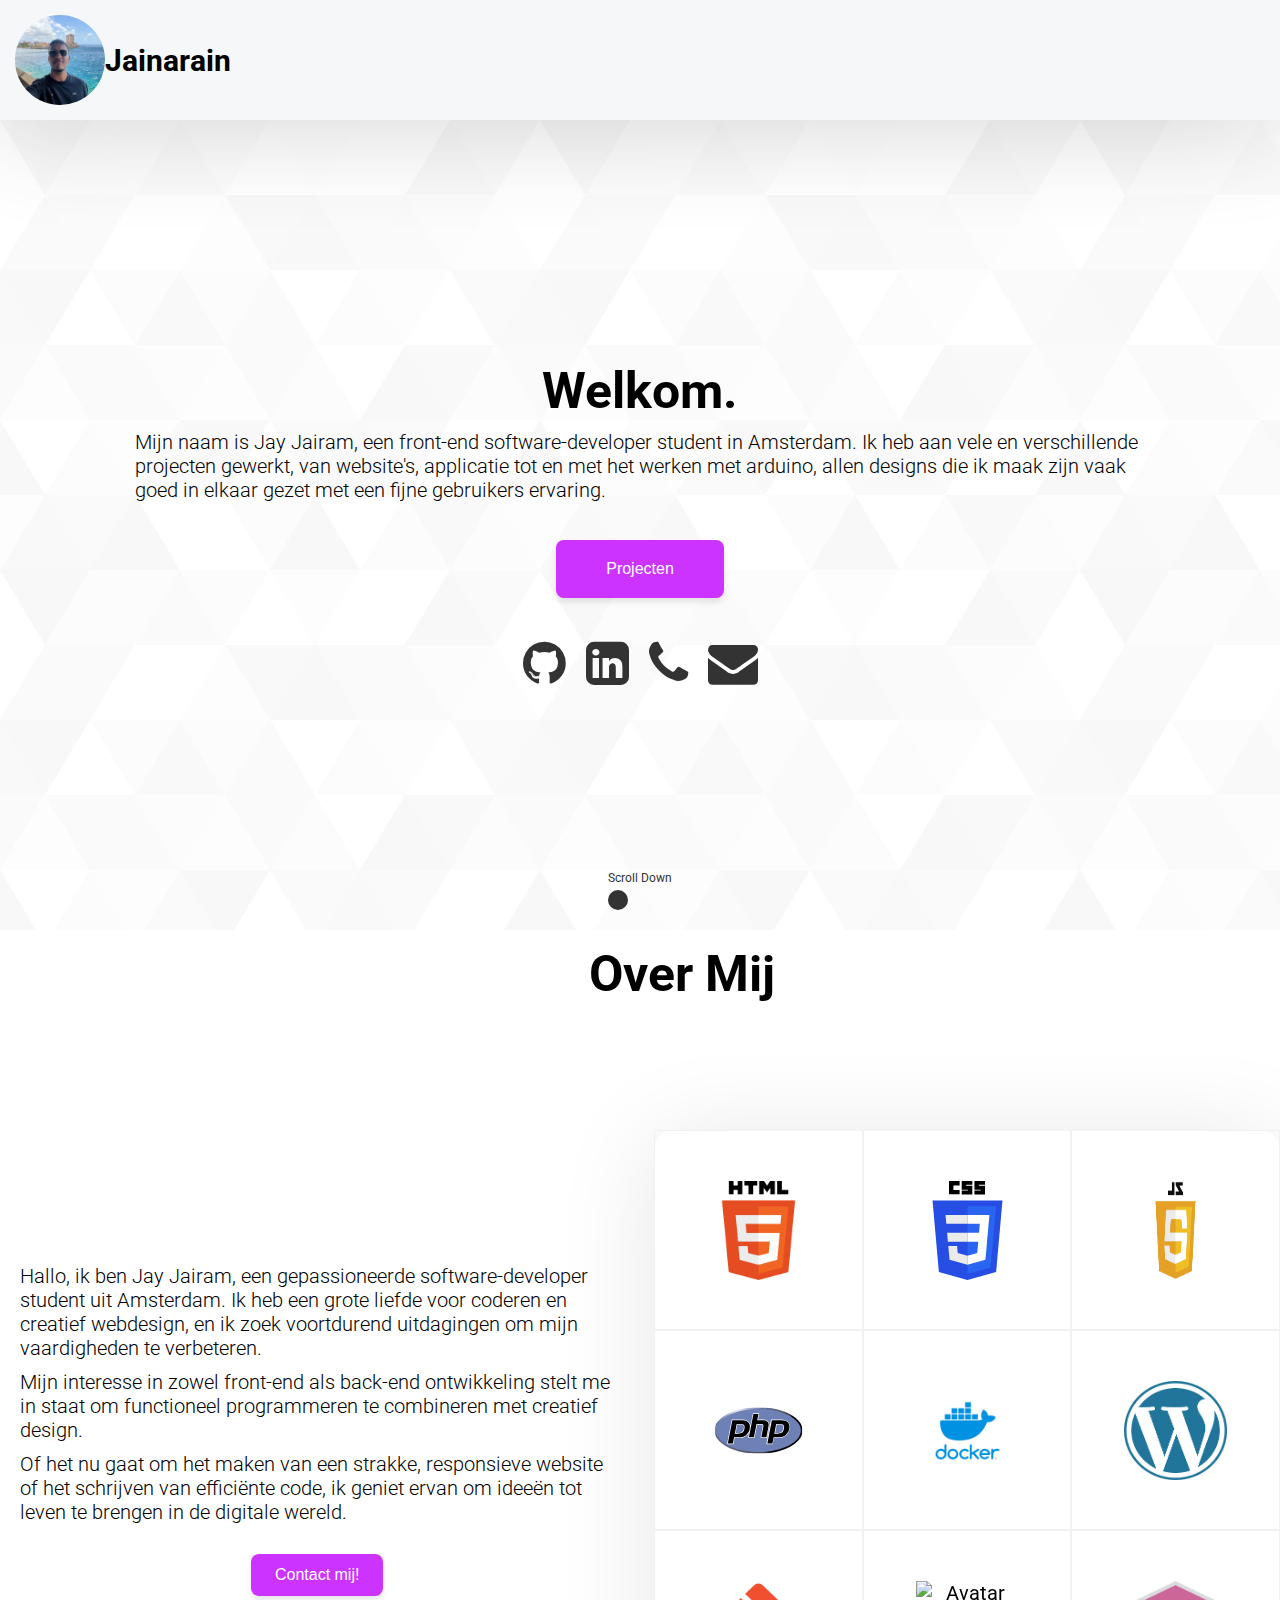
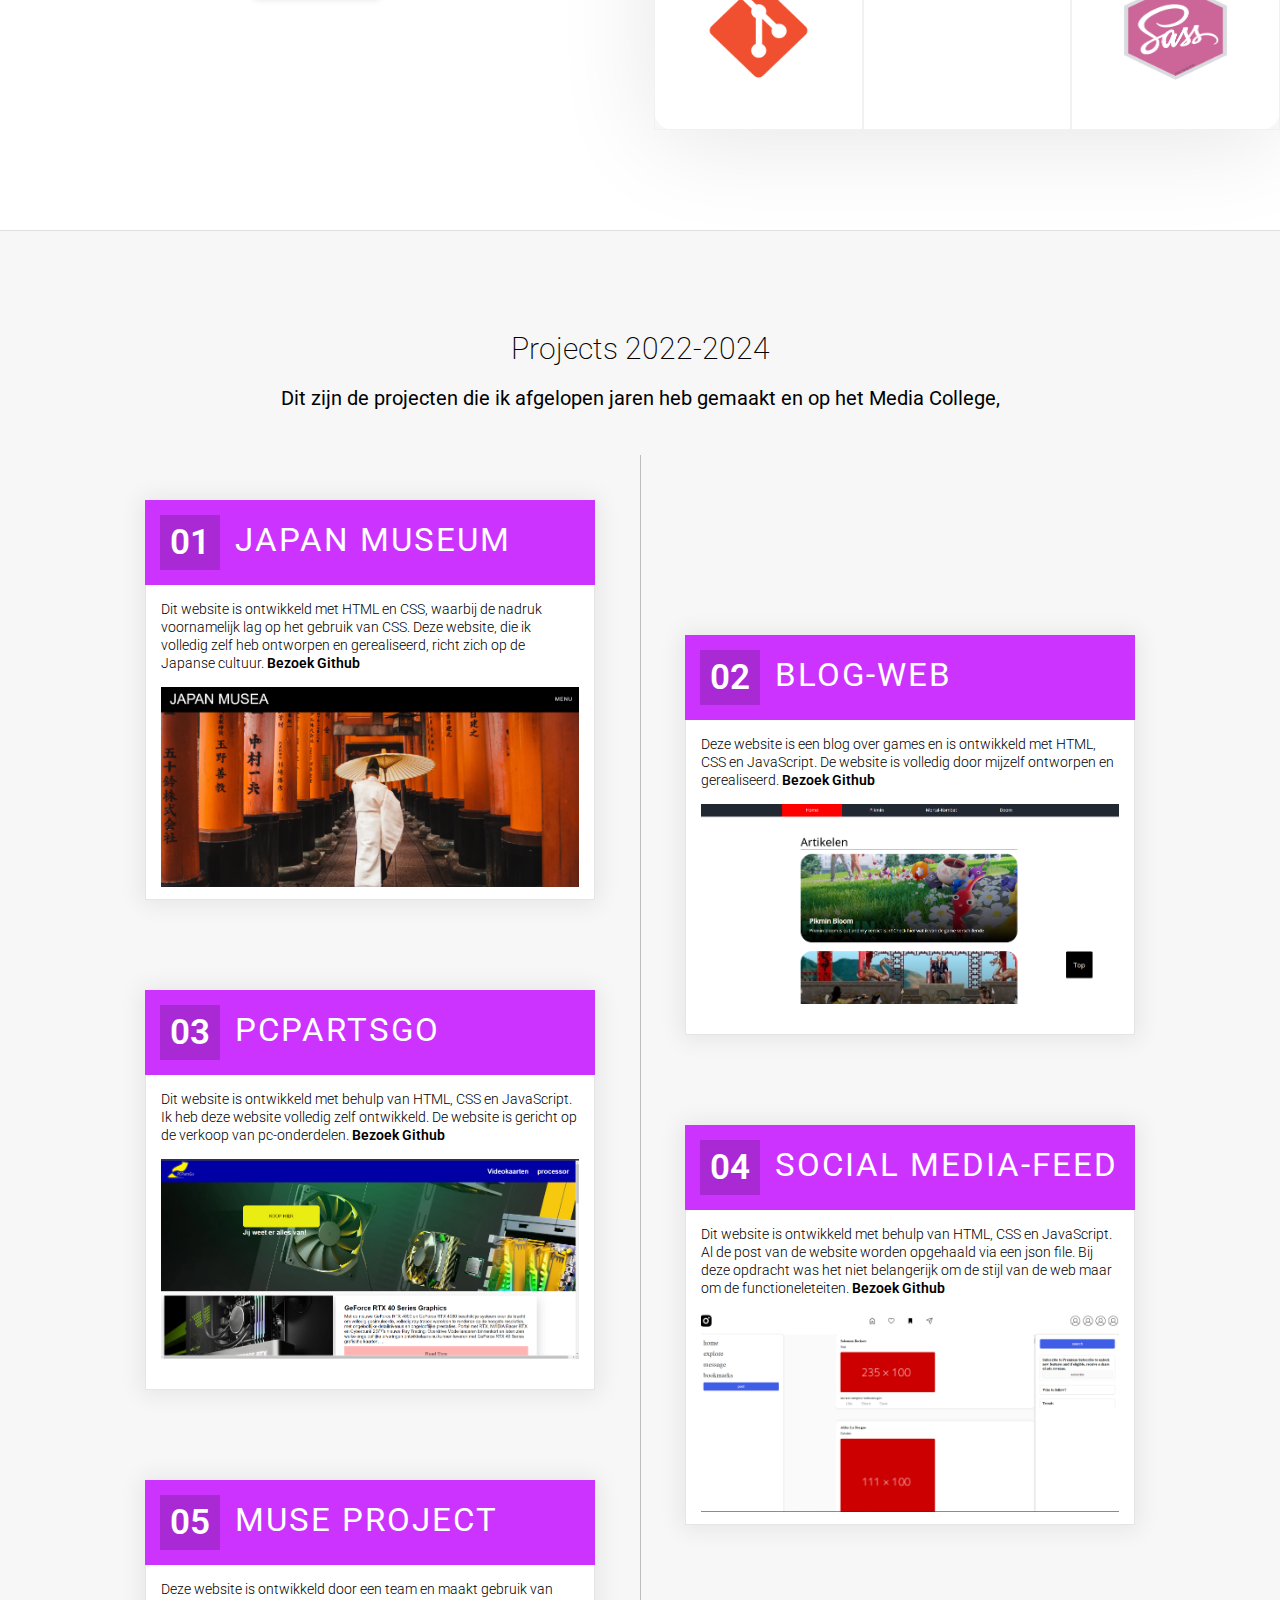
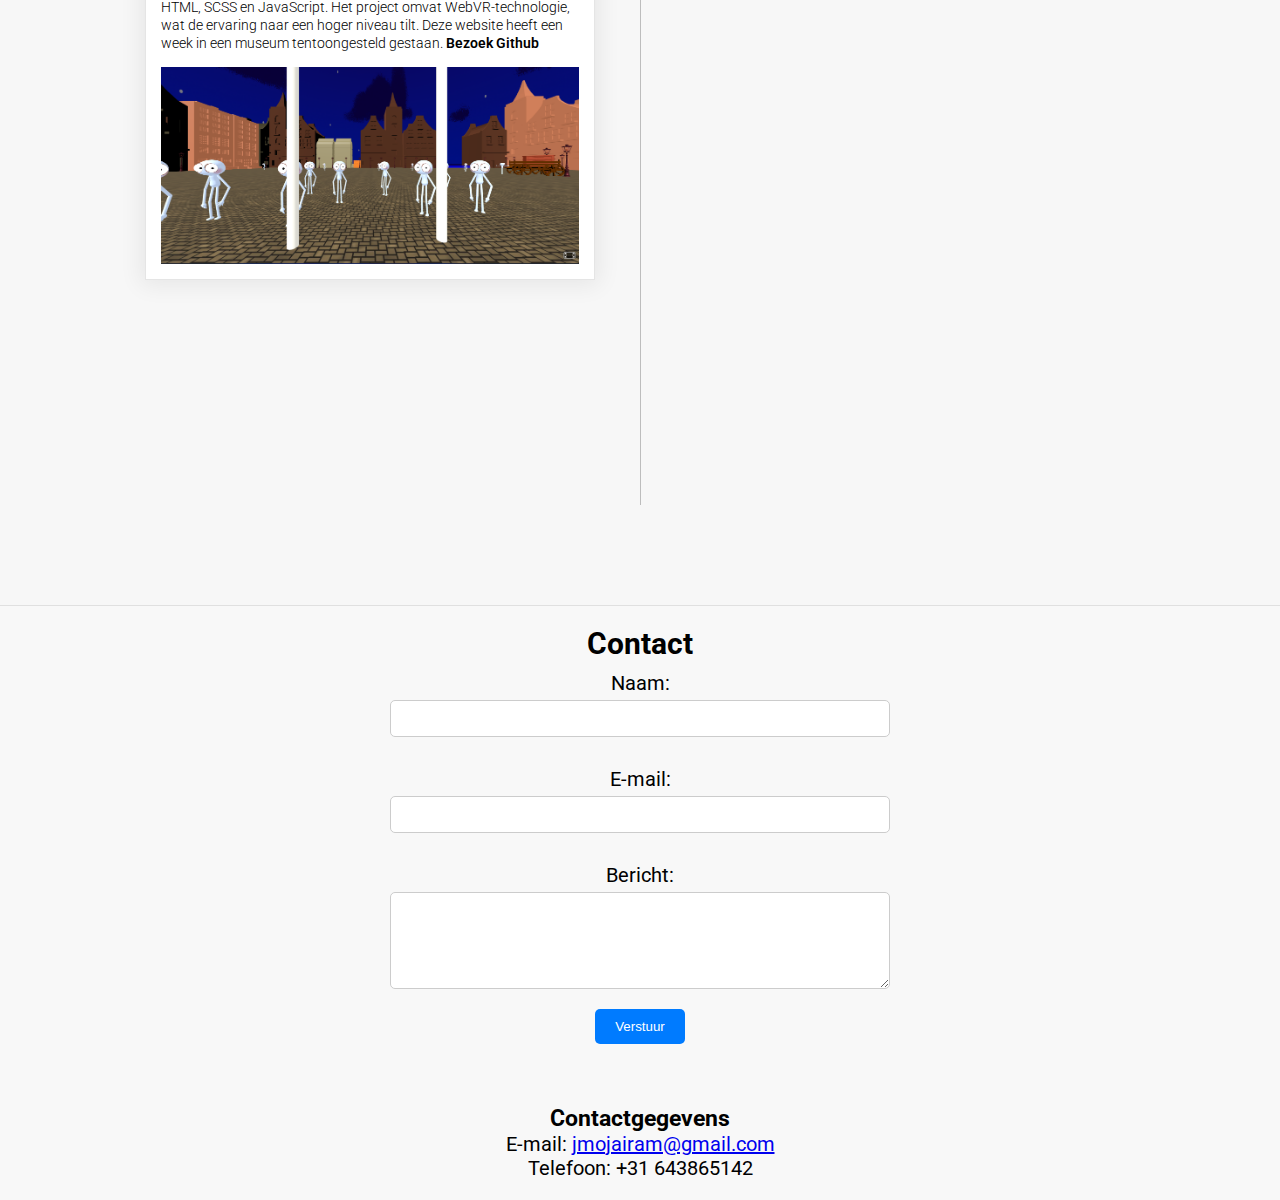
==== commit 618512f9: "klaar zonder mediaquires" ====
--- a/JayJairam/index.html
+++ b/JayJairam/index.html
@@ -22,18 +22,12 @@
         <nav>
             <a href="#section1">Home</a>
             <a href="#section2">Over mij</a>
-            <a href="#section3">Projecten</a>
+            <a href="#timeline">Projecten</a>
             <a href="#section4">Contact</a>
         </nav>
     </header>
 
     <div class="home-background">
-        <div class="boxexample">
-            <i class="fa fa-github" style="font-size:50px"></i>
-            <i class="fa fa-linkedin-square" style="font-size:50px"></i>
-            <i class="fa fa-phone" style="font-size:50px"></i>
-            <i class="fa fa-envelope" style="font-size:50px"></i>
-        </div>
         <section id="section1" class="home">
             <h2 class="home--title">Welkom.</h2>
             <div class="home-txt">
@@ -45,7 +39,22 @@
                 </p>
             </div>
 
-            <a href="#section3"><button class="home--button">Projecten</button></a>
+            <a href="#timeline"><button class="home--button">Projecten</button></a>
+
+            <div class="home--contact">
+                <a href="https://github.com/JayJairam" target="_blank">
+                    <i class="fa fa-github" style="font-size:50px"></i>
+                </a>
+                <a href="https://www.linkedin.com/in/jay-jairam-7248a9329/" target="_blank">
+                    <i class="fa fa-linkedin-square" style="font-size:50px"></i>
+                </a>
+                <a href="tel:+31 643865142">
+                    <i class="fa fa-phone" style="font-size:50px"></i>
+                </a>
+                <a href="mailto:jmojairam@gmail.com">
+                    <i class="fa fa-envelope" style="font-size:50px"></i>
+                </a>
+            </div>
 
             <div class="scroll-indicator">
                 <span>Scroll Down</span>
@@ -265,39 +274,31 @@
         </div>
     </section>
 
-    <section id="section4" class="contact">
-        <h2 class="contact--title">Contact</h2>
-        <div class="contact-info">
-            <div class="contact-details">
-                <h3>Over de Maker</h3>
-                <p>Mijn naam is Jay Jairam, een front-end software-developer student uit Amsterdam. Heb je vragen of wil
-                    je meer weten? Neem gerust contact met mij op via onderstaande contactmethoden.</p>
-            </div>
-            <div class="contact-methods">
-                <div class="contact-method">
-                    <h3>E-mail</h3>
-                    <p>Stuur een e-mail naar: <a href="35****@ma-web.nl">35****@ma-web.nl</a></p>
-                </div>
-                <div class="contact-method">
-                    <h3>Telefoon</h3>
-                    <p>Bel me op: +31 ********</p>
-                </div>
-                <div class="contact-method">
-                    <h3>Social Media</h3>
-                    <ul>
-                        <li><a href="https://facebook.com/jayjairam" target="_blank"
-                                rel="noopener noreferrer">Facebook</a></li>
-                        <li><a href="https://twitter.com/jayjairam" target="_blank"
-                                rel="noopener noreferrer">Twitter</a></li>
-                        <li><a href="https://instagram.com/jayjairam" target="_blank"
-                                rel="noopener noreferrer">Instagram</a></li>
-                        <li><a href="https://linkedin.com/in/jayjairam" target="_blank"
-                                rel="noopener noreferrer">LinkedIn</a></li>
-                    </ul>
-                </div>
-            </div>
-        </div>
-    </section>
+    <footer>
+        <section id="section4" class="contact">
+            <h2 class="contact--title">Contact</h2>
+            <div class="contact-info">
+                <form action="contact.php" method="POST">
+                    <label for="name">Naam:</label>
+                    <input type="text" id="name" name="name" required>
+    
+                    <label for="email">E-mail:</label>
+                    <input type="email" id="email" name="email" required>
+    
+                    <label for="message">Bericht:</label>
+                    <textarea id="message" name="message" rows="5" required></textarea>
+    
+                    <button type="submit">Verstuur</button>
+                </form>
+    
+                <div class="contact-details">
+                    <h3>Contactgegevens</h3>
+                    <p>E-mail: <a href="mailto:jmojairam@gmail.com">jmojairam@gmail.com</a></p>
+                    <p>Telefoon: +31 643865142</p>
+                </div>
+            </div>
+        </section>
+    </footer>
 
 
 </body>
--- a/JayJairam/style/style.css
+++ b/JayJairam/style/style.css
@@ -98,7 +98,7 @@
 }
 
 .header--name {
-  padding-right: 105rem;
+  padding-right: 117rem;
   font-size: 3rem;
 }
 
@@ -264,22 +264,22 @@
   }
 }
 
-.boxexample {
-  position: absolute;
-  top: 200px;
-  width: 13rem;
-  height: 40rem;
-  background: #e6e6e6;
-  border-top-right-radius: 25%;
-  border-bottom-right-radius: 25%;
-  border:  #f2f2f2 10px double;
-  background-clip: content-box;
+.home--contact{
+  width: auto;
+  height: auto;
+  text-decoration: none;
+  color: #333;
   display: flex;
-  justify-content: center;
-  align-items: center;
-  flex-direction: column;
+  flex-direction: row;
+  margin-top: 3rem;
   gap: 2rem;
 }
+
+.home--contact a{
+  color: #333;
+  text-decoration: none;
+}
+
 
 
 /* ------------------------------------------------------------- */
@@ -458,62 +458,6 @@
 
 
 
-/* ------------------------------------------------------------- */
-/* .projecten{
-  width: 100%;
-  height: 90rem;
-  display: flex;
-  justify-content: center;
-  align-items: center;
-  gap: 2rem;
-  padding: 2rem;
-}
-
-.projecten--title{
-  position: absolute;
-  left: 46%;
-  top: 200%;
-  border: #cc33ff;
-  border-style: outset;
-  border-radius: 1rem;
-  font-size: 5rem;
-}
-
-.projecten--box{
-  width: 40rem;
-  height: 50rem;
-  border-radius: 2rem;
-  box-shadow: 0 10px 100px rgba(0, 0, 0, 0.1);
-  padding: 1rem;
-}
-
-.projecten--box img{
-  width: 100%;
-  height: 50%;
-  object-fit: contain;
-  
-}
-
-.projecten--box p{
-  width: 100%;
-  height: 40%;
-  font-weight: 300;
-}
-
-.projecten-button{
-  text-decoration: none;
-  color: white;
-  font-weight: 300;
-  font-size: 1.7rem;
-  background-color: #cc33ff;
-  padding: 14px 14px;
-  border-radius: 2rem;
-} */
-
-
-
-/* ------------------------------------------------------------- */
-
 
 /* Arrow & Marker Placeholders */
 @media (min-width: 1000px) {
@@ -717,6 +661,12 @@
   font-weight: 300;
 }
 
+.demo-card .body a{
+  text-decoration: none;
+  font-weight: 600;
+  color: black;
+}
+
 @media (min-width: 1000px) {
   .demo-card .body {
     height: var(--body-height);
@@ -759,83 +709,206 @@
 
 
 /* ------------------------------------------------------------- */
-.contact {
-  width: 100%;
-  padding: 2rem;
-  background-color: #f5f5f5;
+footer {
+  background-color: #f8f8f8;
+  padding: 20px;
+  text-align: center;
+}
+
+.contact-info form {
   display: flex;
   flex-direction: column;
   align-items: center;
-}
-
-.contact--title {
-  font-size: 3rem;
-  margin-bottom: 2rem;
-  color: #333;
-}
-
-.contact-info {
+  margin: 0 auto;
+}
+
+.contact-info form label {
+  margin: 10px 0 5px;
+}
+
+.contact-info form input,
+.contact-info form textarea {
   width: 100%;
-  max-width: 800px;
-}
-
-.contact-details h3 {
-  font-size: 2rem;
-  color: #cc33ff;
-  margin-bottom: 1rem;
-}
-
-.contact-details p {
-  font-size: 1.4rem;
-  color: #555;
-  margin-bottom: 2rem;
-}
-
-.contact-methods {
-  display: flex;
-  flex-direction: column;
-  gap: 1.5rem;
-}
-
-.contact-method {
-  background-color: #fff;
-  border-radius: 8px;
-  padding: 1rem;
-  box-shadow: 0 2px 4px rgba(0, 0, 0, 0.1);
-}
-
-.contact-method h3 {
-  font-size: 1.6rem;
-  color: #cc33ff;
-}
-
-.contact-method p {
-  font-size: 1.4rem;
-  color: #555;
-}
-
-.contact-method a {
-  color: #cc33ff;
-  text-decoration: none;
-}
-
-.contact-method a:hover {
-  text-decoration: underline;
-}
-
-.contact-method ul {
-  list-style: none;
-  padding: 0;
-}
-
-.contact-method li {
-  margin-bottom: 0.5rem;
-}
-
-.contact-method li a {
-  color: #cc33ff;
-}
-
-.contact-method li a:hover {
-  text-decoration: underline;
-}+  max-width: 500px;
+  padding: 10px;
+  margin-bottom: 20px;
+  border: 1px solid #ccc;
+  border-radius: 5px;
+}
+
+.contact-info form button {
+  padding: 10px 20px;
+  background-color: #007BFF;
+  color: white;
+  border: none;
+  border-radius: 5px;
+  cursor: pointer;
+  margin-bottom: 6rem;
+}
+
+.contact-info form button:hover {
+  background-color: #0056b3;
+}
+
+
+@media (max-width: 319px) {
+  /* Styles for extra small screens (mobile) */
+  body {
+    font-size: 1.4rem; /* Smaller font for mobile */
+  }
+
+  header {
+    flex-direction: column; /* Stack header items vertically */
+    height: auto; /* Auto height for smaller screens */
+  }
+
+  .header--name {
+    padding-right: 0; /* Remove excessive padding */
+    font-size: 2.5rem; /* Smaller name font */
+  }
+
+  .home-background {
+    height: 40rem; /* Reduced height for mobile */
+  }
+
+  .home--title {
+    font-size: 3rem; /* Smaller title */
+  }
+
+  .home-txt {
+    width: 90%; /* Reduce width */
+    font-size: 1.6rem; /* Smaller font */
+  }
+
+  .home--button {
+    padding: 10px 20px; /* Smaller button padding */
+    font-size: 1.4rem; /* Smaller button font size */
+  }
+
+  .demo-card {
+    max-width: 95%; /* Full width cards */
+    margin: 10px 0; /* Add margin for spacing */
+  }
+
+  .AboutMe--title {
+    font-size: 3.5rem; /* Smaller title size */
+  }
+
+  .flipcards {
+    grid-template-columns: 1fr; /* Single column */
+  }
+}
+
+@media (min-width: 320px) and (max-width: 479px) {
+  /* Styles for small screens (mobile) */
+  body {
+    font-size: 1.6rem; /* Slightly smaller font */
+  }
+
+  header {
+    height: auto; /* Adjust header height */
+  }
+
+  .home-background {
+    height: 50rem; /* Adjust height */
+  }
+
+  .home--title {
+    font-size: 4rem; /* Smaller title */
+  }
+
+  .home--button {
+    padding: 15px 30px; /* Adjust button padding */
+  }
+
+  .demo-card {
+    max-width: 90%; /* Full width cards */
+  }
+
+  .AboutMe--title {
+    font-size: 4rem; /* Adjust title size */
+  }
+
+  .flipcards {
+    grid-template-columns: 1fr; /* Single column */
+  }
+}
+
+@media (min-width: 480px) and (max-width: 719px) {
+  /* Styles for medium screens (tablets) */
+  body {
+    font-size: 1.8rem; /* Reset to default font size */
+  }
+
+  header {
+    height: 12rem; /* Adjust height for larger screens */
+  }
+
+  .home--button {
+    font-size: 1.6rem; /* Larger button text */
+    padding: 12px 25px; /* Adjust button padding */
+  }
+
+  .demo-card {
+    max-width: 80%; /* Allow more space */
+  }
+
+  .AboutMe--title {
+    font-size: 4.5rem; /* Adjust title size */
+  }
+
+  .flipcards {
+    grid-template-columns: repeat(2, 1fr); /* Two columns */
+  }
+}
+
+@media (min-width: 720px) and (max-width: 999px) {
+  /* Styles for larger screens (small laptops) */
+  header {
+    padding: 2rem; /* More padding for larger screens */
+  }
+
+  .home-background {
+    height: 70rem; /* Increase height */
+  }
+
+  .home--title {
+    font-size: 5rem; /* Adjust title size */
+  }
+
+  .demo-card {
+    max-width: 60%; /* Wider cards */
+  }
+
+  .flipcards {
+    grid-template-columns: repeat(2, 1fr); /* Two columns */
+  }
+}
+
+@media (min-width: 1000px) {
+  /* Styles for large screens (desktops) */
+  header {
+    height: 12rem; /* Taller header */
+  }
+
+  .home-background {
+    height: 81rem; /* Full height */
+  }
+
+  .demo-card {
+    max-width: var(--card-width);
+    height: var(--card-height);
+    margin: var(--outer-margin);
+    margin-top: calc(var(--outer-margin) / 2);
+    margin-bottom: calc(var(--outer-margin) / 2);
+  }
+
+  .flipcards {
+    grid-template-columns: repeat(3, 1fr); /* Three columns */
+  }
+
+  .demo-card-wrapper {
+    width: var(--container-width);
+    height: var(--container-height);
+  }
+}
